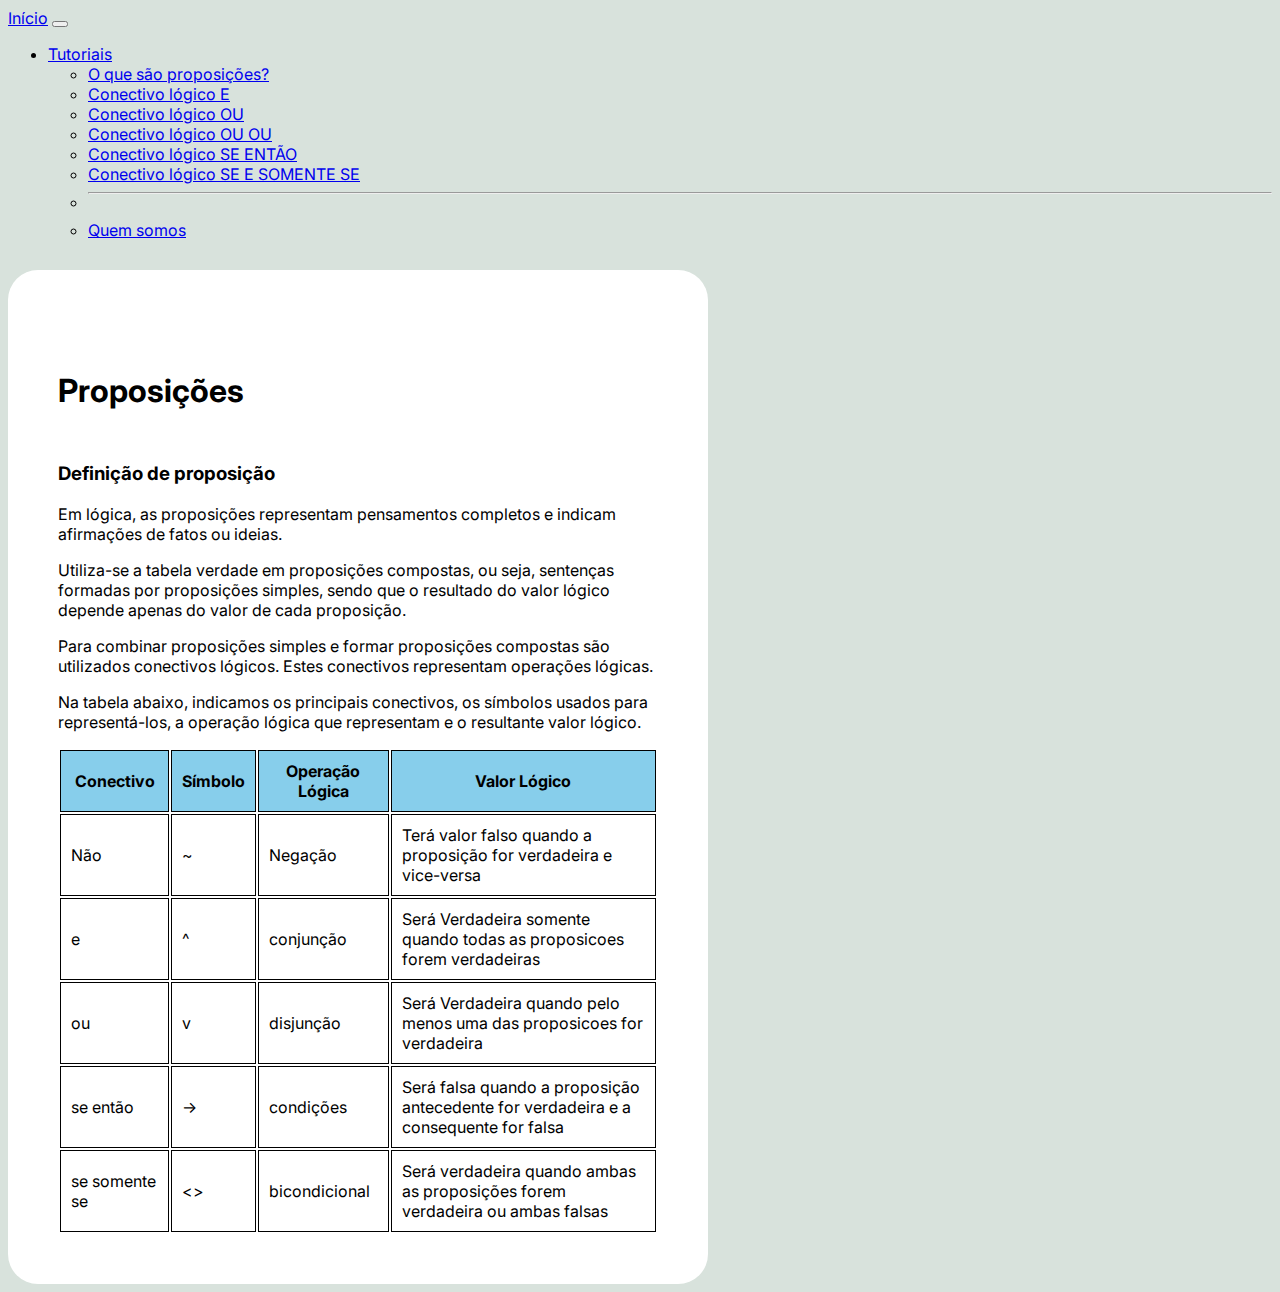
==== proposicoes.html @ 72e30019 "mudanças no style, páginas adicionadas" ====
<!DOCTYPE html>
<html>

<head>
    <meta charset="utf-8">
    <meta http-equiv="X-UA-Compatible" content="IE=edge">
    <title></title>
    <meta name="description" content="">
    <meta name="viewport" content="width=device-width, initial-scale=1">
    <link href="https://cdn.jsdelivr.net/npm/bootstrap@5.1.0/dist/css/bootstrap.min.css" rel="stylesheet" integrity="sha384-KyZXEAg3QhqLMpG8r+8fhAXLRk2vvoC2f3B09zVXn8CA5QIVfZOJ3BCsw2P0p/We" crossorigin="anonymous">
    <link rel="stylesheet" href="styles.css">

</head>

<body>
    <header>
        <nav class="navbar navbar-expand-lg navbar-dark bg-dark">
            <div class="container-fluid">
                <a class="inicio navbar-brand" href="index.html">Início</a>
                <button class="navbar-toggler" type="button" data-bs-toggle="collapse" data-bs-target="#navbarSupportedContent" aria-controls="navbarSupportedContent" aria-expanded="false" aria-label="Toggle navigation">
                <span class="navbar-toggler-icon"></span>
                </button>
                <div class="collapse navbar-collapse" id="navbarSupportedContent">
                    <ul class="navbar-nav me-auto mb-2 mb-lg-0">
                        <li class="nav-item dropdown">
                            <a class="nav-link dropdown-toggle" href="#" id="navbarDropdown" role="button" data-bs-toggle="dropdown" aria-expanded="false">
                            Tutoriais
                            </a>
                            <ul class="dropdown-menu" aria-labelledby="navbarDropdown">
                                <li><a class="dropdown-item" href="proposicoes.html">O que são proposições?</a></li>
                                <li><a class="dropdown-item" href="conectivoAND.html">Conectivo lógico E</a></li>
                                <li><a class="dropdown-item" href="conectivoOR.html">Conectivo lógico OU</a></li>
                                <li><a class="dropdown-item" href="#">Conectivo lógico OU OU</a></li>
                                <li><a class="dropdown-item" href="#">Conectivo lógico SE ENTÃO</a></li>
                                <li><a class="dropdown-item" href="#">Conectivo lógico SE E SOMENTE SE</a></li>
                                <li>
                                    <hr class="dropdown-divider">
                                </li>
                                <li><a class="dropdown-item" href="#">Quem somos</a></li>
                            </ul>
                        </li>
                    </ul>
                </div>
            </div>
        </nav>
    </header>
    <main class="area3">
        <div class="container">
            <h1 class="container__titleProprosicao">Proposições</h1>
            <h3 class="container__titleSubProprosicao">Definição de proposição</h3>
            <p>Em lógica, as proposições representam pensamentos completos e indicam afirmações de fatos ou ideias.
            </p>
            <p>Utiliza-se a tabela verdade em proposições compostas, ou seja, sentenças formadas por proposições simples, sendo que o resultado do valor lógico depende apenas do valor de cada proposição.
            </p>
            <p>Para combinar proposições simples e formar proposições compostas são utilizados conectivos lógicos. Estes conectivos representam operações lógicas.
            </p>
            <p>
                Na tabela abaixo, indicamos os principais conectivos, os símbolos usados para representá-los, a operação lógica que representam e o resultante valor lógico.
            </p>
            <table class="container_tabtudo">
                <thead>
                    <tr class="container_tabH">
                        <b>
                            <th class="container__tabH__label">Conectivo</th>
                            <th class="container__tabH__label">Símbolo</th>
                            <th class="container__tabH__label">Operação Lógica</th>
                            <th class="container__tabH__label" >Valor Lógico</th>
                            </b>
                    </tr>
                </thead>
                <tbody>
                    <tr class="container__tabB">
                        <td class="container__tabB__label">Não</td>
                        <td class="container__tabB__label">~</td>
                        <td class="container__tabB__label">Negação</td>
                        <td class="container__tabB__label">Terá valor falso quando a proposição for verdadeira e vice-versa</td>
                    </tr>
                    <tr>
                        <td class="container__tabB__label">e</td>
                        <td class="container__tabB__label">^</td>
                        <td class="container__tabB__label">conjunção</td>
                        <td class="container__tabB__label">Será Verdadeira somente quando todas as proposicoes forem verdadeiras</td>
                    </tr>
                    <tr>
                        <td class="container__tabB__label">ou</td>
                        <td class="container__tabB__label">v</td>
                        <td class="container__tabB__label">disjunção</td>
                        <td class="container__tabB__label">Será Verdadeira quando pelo menos uma das proposicoes for verdadeira</td>
                    </tr>
                    <tr>
                        <td class="container__tabB__label">se então</td>
                        <td class="container__tabB__label">-></td>
                        <td class="container__tabB__label">condições</td>
                        <td class="container__tabB__label">Será falsa quando a proposição antecedente for verdadeira e a consequente for falsa</td>
                    </tr>
                    <tr>
                        <td class="container__tabB__label">se somente se</td>
                        <td class="container__tabB__label">
                            <>
                        </td>
                        <td class="container__tabB__label">bicondicional</td>
                        <td class="container__tabB__label">Será verdadeira quando ambas as proposições forem verdadeira ou ambas falsas</td>
                    </tr>
                </tbody>
                <table borderd </table>
        </div>
    </main>
    </head>

</body>
---- styles.css ----
@import url('https://fonts.googleapis.com/css2?family=Inter:wght@100;200;300;400;500;600;700;800;900&display=swap');
* {
    font-family: 'Inter', sans-serif;
}

head,
body {
    font-family: 'Inter', sans-serif;
}

body {
    background-color: #d8e2dc;
}

.container {
    margin-top: 30px;
}

.container {
    background-color: #ffffff;
    border-radius: 30px;
    width: 600px;
    padding: 50px;
}

.container__title {
    font-weight: 500;
}

.container__title2 {
    padding: 30px 0px;
    font-weight: 400;
}

.container__click {
    color: #c44900;
    font-weight: 700;
}

.container__titleProprosicao {
    padding: 30px 0px;
}

.container_Table {
    margin-left: 160px;
}

.container_tabC,
.container_tabC__1 {
    text-align: center;
    background: cyan;
    border-color: black;
    border: 1.5PX;
    border-style: solid;
}

.container_tabB {
    background: darkcyan;
    border-style: solid;
    padding: 20px 20px;
    border-color: black;
    border-width: 1.5px;
}

.container_p {
    padding: 20px 0px;
    padding-left: 20px;
}

.container_tabC__1 {
    text-transform: uppercase;
}

.container__titleProprosicao {
    padding: 30px 0px;
    font-style: normal;
    font-weight: 700;
}

.container__titleSubProprosicao {
    color: black
}

.container_tabH {
    color: black;
    background: skyblue;
}

.container_tabtudo {
    background-color: white;
}

.container__tabH__label {
    border: 1.5px solid;
    padding: 10px;
}

.container__tabB__label {
    border: 1px solid;
    padding: 10px;
}
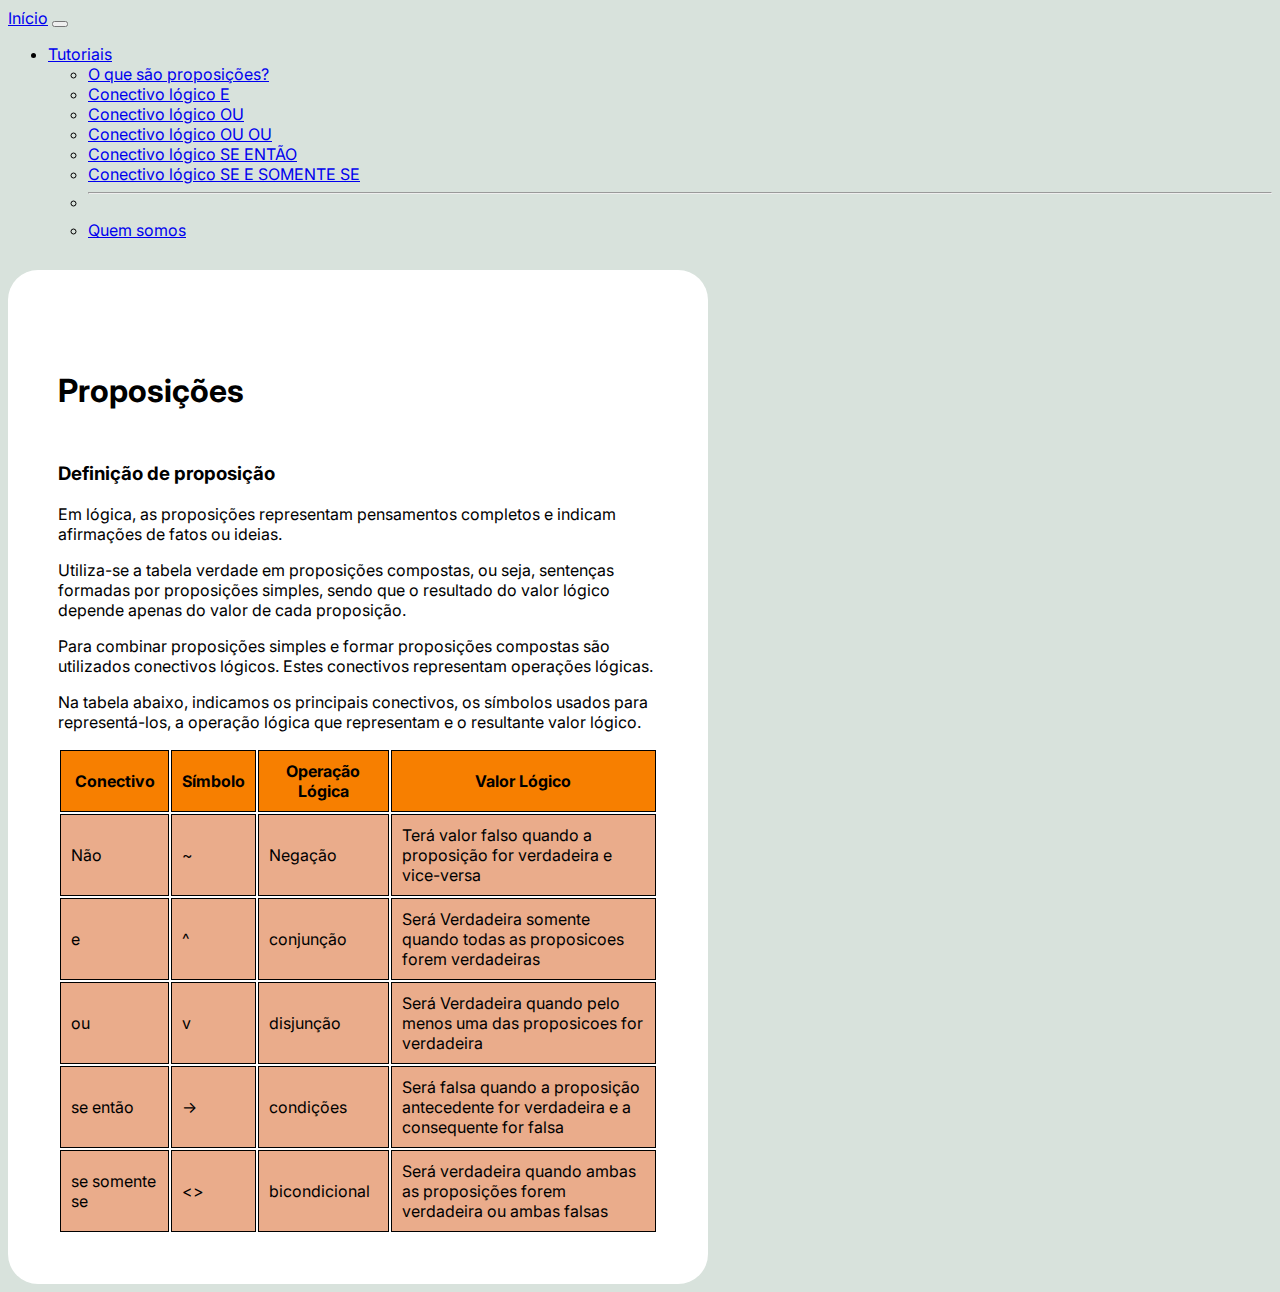
==== commit 8b4ff04c: "refatorando" ====
--- a/proposicoes.html
+++ b/proposicoes.html
@@ -48,15 +48,10 @@
         <div class="container">
             <h1 class="container__titleProprosicao">Proposições</h1>
             <h3 class="container__titleSubProprosicao">Definição de proposição</h3>
-            <p>Em lógica, as proposições representam pensamentos completos e indicam afirmações de fatos ou ideias.
-            </p>
-            <p>Utiliza-se a tabela verdade em proposições compostas, ou seja, sentenças formadas por proposições simples, sendo que o resultado do valor lógico depende apenas do valor de cada proposição.
-            </p>
-            <p>Para combinar proposições simples e formar proposições compostas são utilizados conectivos lógicos. Estes conectivos representam operações lógicas.
-            </p>
-            <p>
-                Na tabela abaixo, indicamos os principais conectivos, os símbolos usados para representá-los, a operação lógica que representam e o resultante valor lógico.
-            </p>
+            <p>Em lógica, as proposições representam pensamentos completos e indicam afirmações de fatos ou ideias.</p>
+            <p>Utiliza-se a tabela verdade em proposições compostas, ou seja, sentenças formadas por proposições simples, sendo que o resultado do valor lógico depende apenas do valor de cada proposição.</p>
+            <p>Para combinar proposições simples e formar proposições compostas são utilizados conectivos lógicos. Estes conectivos representam operações lógicas.</p>
+            <p>Na tabela abaixo, indicamos os principais conectivos, os símbolos usados para representá-los, a operação lógica que representam e o resultante valor lógico.</p>
             <table class="container_tabtudo">
                 <thead>
                     <tr class="container_tabH">
@@ -65,7 +60,7 @@
                             <th class="container__tabH__label">Símbolo</th>
                             <th class="container__tabH__label">Operação Lógica</th>
                             <th class="container__tabH__label" >Valor Lógico</th>
-                            </b>
+                        </b>
                     </tr>
                 </thead>
                 <tbody>
--- a/styles.css
+++ b/styles.css
@@ -13,14 +13,11 @@
 }
 
 .container {
-    margin-top: 30px;
-}
-
-.container {
     background-color: #ffffff;
     border-radius: 30px;
     width: 600px;
     padding: 50px;
+    margin-top: 30px;
 }
 
 .container__title {
@@ -48,14 +45,14 @@
 .container_tabC,
 .container_tabC__1 {
     text-align: center;
-    background: cyan;
+    background: #f77f00;
     border-color: black;
     border: 1.5PX;
     border-style: solid;
 }
 
 .container_tabB {
-    background: darkcyan;
+    background: #eaac8b;
     border-style: solid;
     padding: 20px 20px;
     border-color: black;
@@ -67,27 +64,14 @@
     padding-left: 20px;
 }
 
-.container_tabC__1 {
-    text-transform: uppercase;
-}
-
 .container__titleProprosicao {
     padding: 30px 0px;
     font-style: normal;
     font-weight: 700;
 }
 
-.container__titleSubProprosicao {
-    color: black
-}
-
 .container_tabH {
-    color: black;
-    background: skyblue;
-}
-
-.container_tabtudo {
-    background-color: white;
+    background: #f77f00;
 }
 
 .container__tabH__label {
@@ -98,4 +82,5 @@
 .container__tabB__label {
     border: 1px solid;
     padding: 10px;
+    background-color: #eaac8b;
 }